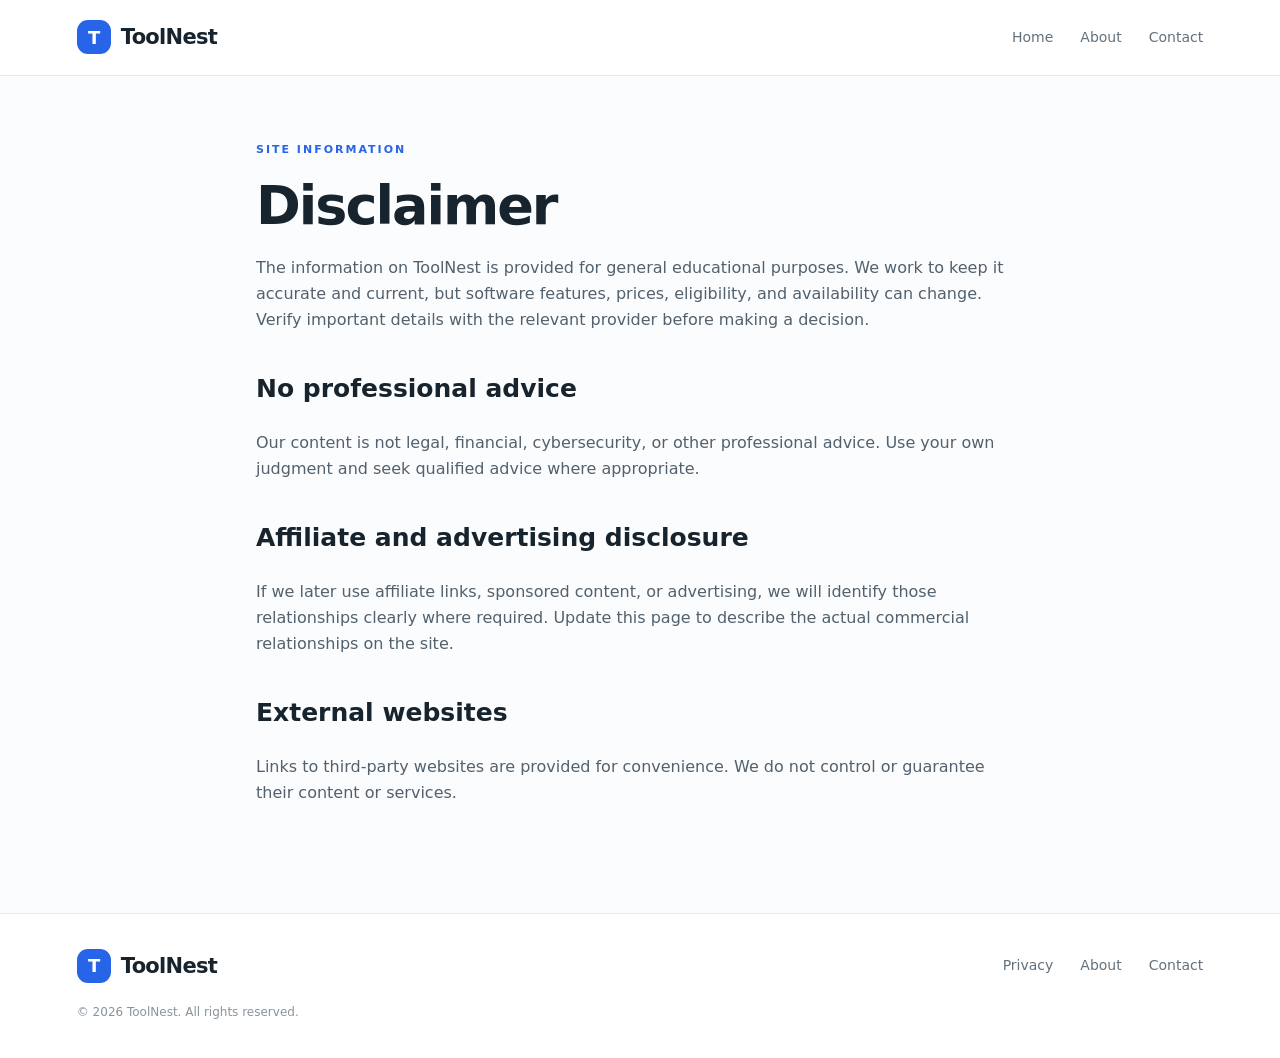
==== disclaimer.html @ cad1f252 "Add files via upload" ====
<!doctype html><html lang="en"><head><meta charset="utf-8"><meta name="viewport" content="width=device-width,initial-scale=1"><title>Disclaimer — ToolNest</title><meta name="description" content="ToolNest content disclaimer."><link rel="stylesheet" href="assets/style.css"></head><body><header class="site-header"><a class="brand" href="index.html"><span class="brand-mark">T</span> ToolNest</a><nav><a href="index.html">Home</a><a href="about.html">About</a><a href="contact.html">Contact</a></nav></header><main class="page"><div class="eyebrow">SITE INFORMATION</div><h1>Disclaimer</h1><p>The information on ToolNest is provided for general educational purposes. We work to keep it accurate and current, but software features, prices, eligibility, and availability can change. Verify important details with the relevant provider before making a decision.</p><h2>No professional advice</h2><p>Our content is not legal, financial, cybersecurity, or other professional advice. Use your own judgment and seek qualified advice where appropriate.</p><h2>Affiliate and advertising disclosure</h2><p>If we later use affiliate links, sponsored content, or advertising, we will identify those relationships clearly where required. Update this page to describe the actual commercial relationships on the site.</p><h2>External websites</h2><p>Links to third-party websites are provided for convenience. We do not control or guarantee their content or services.</p></main><footer><a class="brand" href="index.html"><span class="brand-mark">T</span> ToolNest</a><div class="footer-links"><a href="privacy.html">Privacy</a><a href="about.html">About</a><a href="contact.html">Contact</a></div><p>© 2026 ToolNest. All rights reserved.</p></footer></body></html>
---- assets/style.css ----
:root{--ink:#17232d;--muted:#63717d;--line:#e5eaee;--paper:#fbfcfd;--blue:#2764e7;--mint:#dff7ee;--navy:#102535}*{box-sizing:border-box}html{scroll-behavior:smooth}body{margin:0;background:var(--paper);color:var(--ink);font-family:Inter,ui-sans-serif,system-ui,-apple-system,"Segoe UI",sans-serif;line-height:1.65}.site-header{height:76px;padding:0 max(6vw,24px);display:flex;align-items:center;justify-content:space-between;border-bottom:1px solid var(--line);background:#fff}.brand{font-size:21px;font-weight:800;letter-spacing:-.7px;color:var(--ink);text-decoration:none;display:flex;align-items:center;gap:10px}.brand-mark{display:grid;place-items:center;background:var(--blue);color:white;width:34px;height:34px;border-radius:11px;font-size:18px}.site-header nav,.footer-links{display:flex;gap:27px}.site-header nav a,.footer-links a{font-size:14px;color:var(--muted);text-decoration:none}.site-header nav a:hover,.footer-links a:hover{color:var(--blue)}main{max-width:1120px;margin:auto;padding:0 26px}.hero{padding:100px 0 92px;max-width:760px}.eyebrow{font-size:11px;letter-spacing:2px;font-weight:800;color:var(--blue);margin-bottom:17px}.hero h1{font-size:clamp(48px,7vw,78px);line-height:1.04;letter-spacing:-4px;margin:0 0 24px;font-weight:800}.hero h1 span{color:var(--blue)}.hero p{max-width:570px;color:var(--muted);font-size:18px;margin:0 0 30px}.button{display:inline-flex;gap:22px;align-items:center;padding:14px 20px;background:var(--blue);color:#fff;text-decoration:none;border-radius:8px;font-weight:700}.hero-note{font-size:12px;color:#89949d;margin-top:19px}.intro{border-top:1px solid var(--line);border-bottom:1px solid var(--line);padding:55px 0;display:grid;grid-template-columns:1fr 1fr;gap:70px;align-items:center}.intro h2,.section-head h2,.newsletter h2{font-size:36px;line-height:1.15;letter-spacing:-1.5px;margin:0}.intro p,.newsletter p{color:var(--muted);margin:0;font-size:16px}.content-section{padding:72px 0}.section-head{display:flex;justify-content:space-between;align-items:end;margin-bottom:28px}.muted{font-size:13px;color:var(--muted)}.topic-grid{display:grid;grid-template-columns:repeat(3,1fr);gap:18px}.topic-card{display:block;background:white;border:1px solid var(--line);border-radius:13px;padding:25px;text-decoration:none;color:inherit;transition:.2s}.topic-card:hover{transform:translateY(-3px);border-color:#b9cafa;box-shadow:0 12px 30px #1a34500d}.topic-icon{width:42px;height:42px;border-radius:12px;background:#edf3ff;color:var(--blue);display:grid;place-items:center;font-size:21px}.topic-card h3{margin:19px 0 5px;font-size:20px}.topic-card p{color:var(--muted);font-size:14px;min-height:48px;margin:0 0 18px}.topic-card span{color:var(--blue);font-size:13px;font-weight:700}.newsletter{background:var(--mint);padding:38px;border-radius:16px;margin:0 0 75px;display:grid;grid-template-columns:1fr 1fr;gap:50px;align-items:center}.newsletter .eyebrow{color:#167a58}footer{padding:35px max(6vw,24px);background:#fff;border-top:1px solid var(--line);display:flex;align-items:center;justify-content:space-between;gap:20px;flex-wrap:wrap}footer p{width:100%;font-size:12px;color:#89949d;margin:0}.page{max-width:820px;padding:65px 26px 90px;margin:auto}.page h1{font-size:clamp(36px,6vw,54px);letter-spacing:-2px;line-height:1.12;margin:8px 0 18px}.page h2{margin-top:34px;font-size:25px}.page p,.page li{color:#52616d}.page .lead{font-size:18px;color:var(--muted)}.article-meta{font-size:13px;color:#8a969f;margin:20px 0 35px}.notice{padding:17px 20px;border-left:3px solid var(--blue);background:#f0f5ff;color:#435568;border-radius:0 8px 8px 0;font-size:14px}.page a{color:var(--blue)}@media(max-width:700px){.site-header{height:auto;min-height:70px;align-items:flex-start;padding-top:17px;padding-bottom:15px;gap:15px;flex-direction:column}.site-header nav{gap:17px;flex-wrap:wrap}.hero{padding:70px 0}.hero h1{letter-spacing:-2.5px}.intro,.newsletter{grid-template-columns:1fr;gap:20px}.topic-grid{grid-template-columns:1fr}.section-head{align-items:flex-start;gap:10px;flex-direction:column}.newsletter{padding:26px}footer{align-items:flex-start;flex-direction:column}.footer-links{flex-wrap:wrap;gap:18px}}
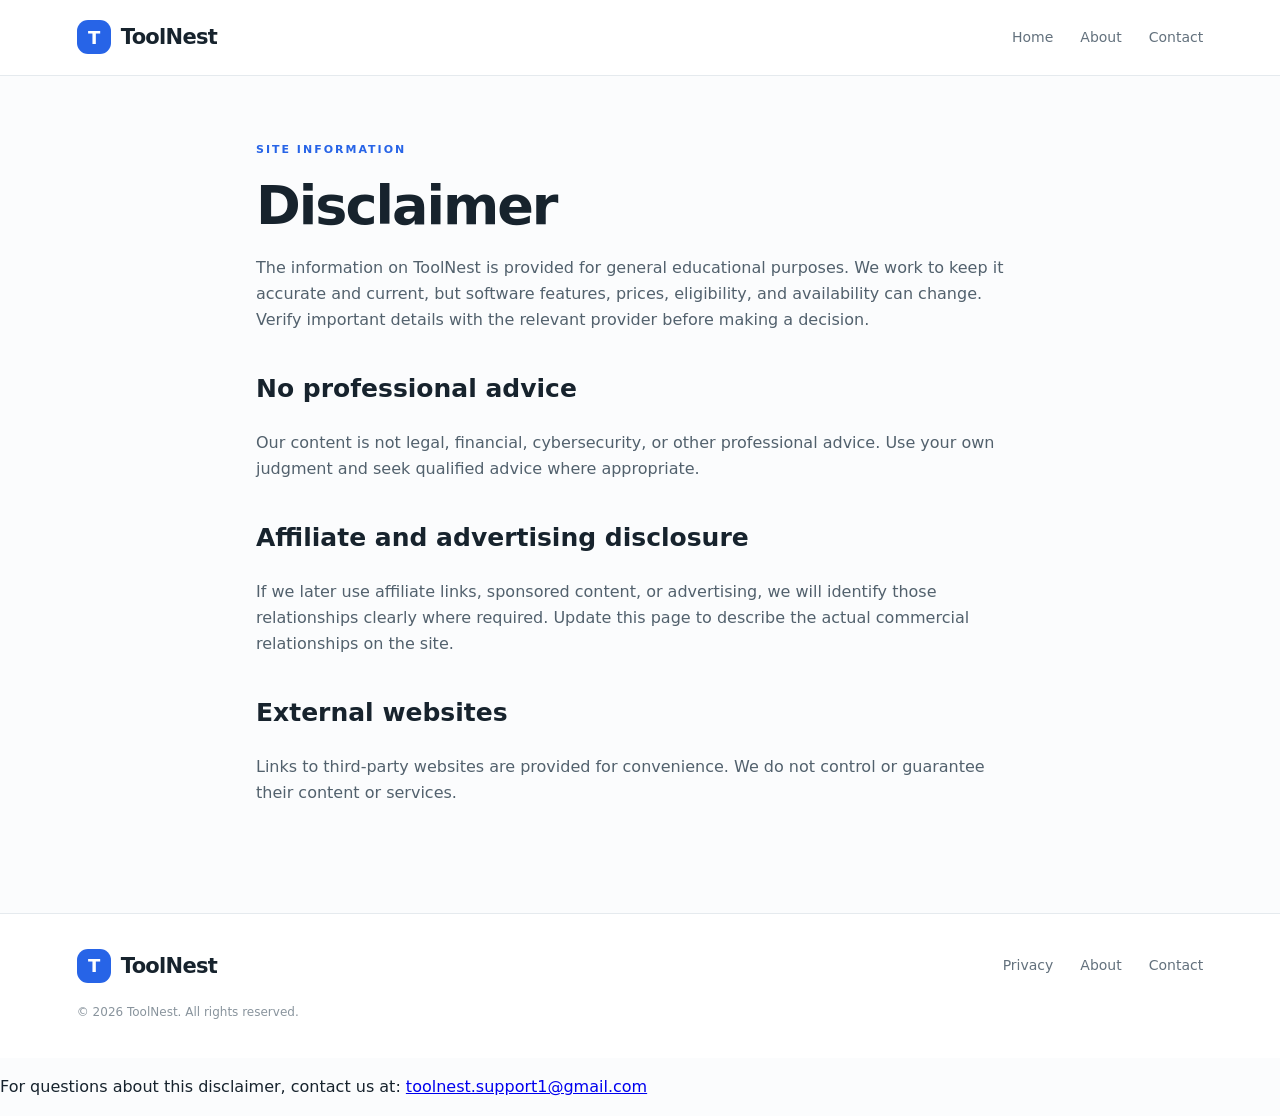
==== commit f00d064a: "Update disclaimer.html" ====
--- a/disclaimer.html
+++ b/disclaimer.html
@@ -1 +1,2 @@
-<!doctype html><html lang="en"><head><meta charset="utf-8"><meta name="viewport" content="width=device-width,initial-scale=1"><title>Disclaimer — ToolNest</title><meta name="description" content="ToolNest content disclaimer."><link rel="stylesheet" href="assets/style.css"></head><body><header class="site-header"><a class="brand" href="index.html"><span class="brand-mark">T</span> ToolNest</a><nav><a href="index.html">Home</a><a href="about.html">About</a><a href="contact.html">Contact</a></nav></header><main class="page"><div class="eyebrow">SITE INFORMATION</div><h1>Disclaimer</h1><p>The information on ToolNest is provided for general educational purposes. We work to keep it accurate and current, but software features, prices, eligibility, and availability can change. Verify important details with the relevant provider before making a decision.</p><h2>No professional advice</h2><p>Our content is not legal, financial, cybersecurity, or other professional advice. Use your own judgment and seek qualified advice where appropriate.</p><h2>Affiliate and advertising disclosure</h2><p>If we later use affiliate links, sponsored content, or advertising, we will identify those relationships clearly where required. Update this page to describe the actual commercial relationships on the site.</p><h2>External websites</h2><p>Links to third-party websites are provided for convenience. We do not control or guarantee their content or services.</p></main><footer><a class="brand" href="index.html"><span class="brand-mark">T</span> ToolNest</a><div class="footer-links"><a href="privacy.html">Privacy</a><a href="about.html">About</a><a href="contact.html">Contact</a></div><p>© 2026 ToolNest. All rights reserved.</p></footer></body></html>+<!doctype html><html lang="en"><head><meta charset="utf-8"><meta name="viewport" content="width=device-width,initial-scale=1"><title>Disclaimer — ToolNest</title><meta name="description" content="ToolNest content disclaimer."><link rel="stylesheet" href="assets/style.css"></head><body><header class="site-header"><a class="brand" href="index.html"><span class="brand-mark">T</span> ToolNest</a><nav><a href="index.html">Home</a><a href="about.html">About</a><a href="contact.html">Contact</a></nav></header><main class="page"><div class="eyebrow">SITE INFORMATION</div><h1>Disclaimer</h1><p>The information on ToolNest is provided for general educational purposes. We work to keep it accurate and current, but software features, prices, eligibility, and availability can change. Verify important details with the relevant provider before making a decision.</p><h2>No professional advice</h2><p>Our content is not legal, financial, cybersecurity, or other professional advice. Use your own judgment and seek qualified advice where appropriate.</p><h2>Affiliate and advertising disclosure</h2><p>If we later use affiliate links, sponsored content, or advertising, we will identify those relationships clearly where required. Update this page to describe the actual commercial relationships on the site.</p><h2>External websites</h2><p>Links to third-party websites are provided for convenience. We do not control or guarantee their content or services.</p></main><footer><a class="brand" href="index.html"><span class="brand-mark">T</span> ToolNest</a><div class="footer-links"><a href="privacy.html">Privacy</a><a href="about.html">About</a><a href="contact.html">Contact</a></div><p>© 2026 ToolNest. All rights reserved.</p></footer></body></html><p>For questions about this disclaimer, contact us at:
+<a href="mailto:toolnest.support1@gmail.com">toolnest.support1@gmail.com</a></p>
